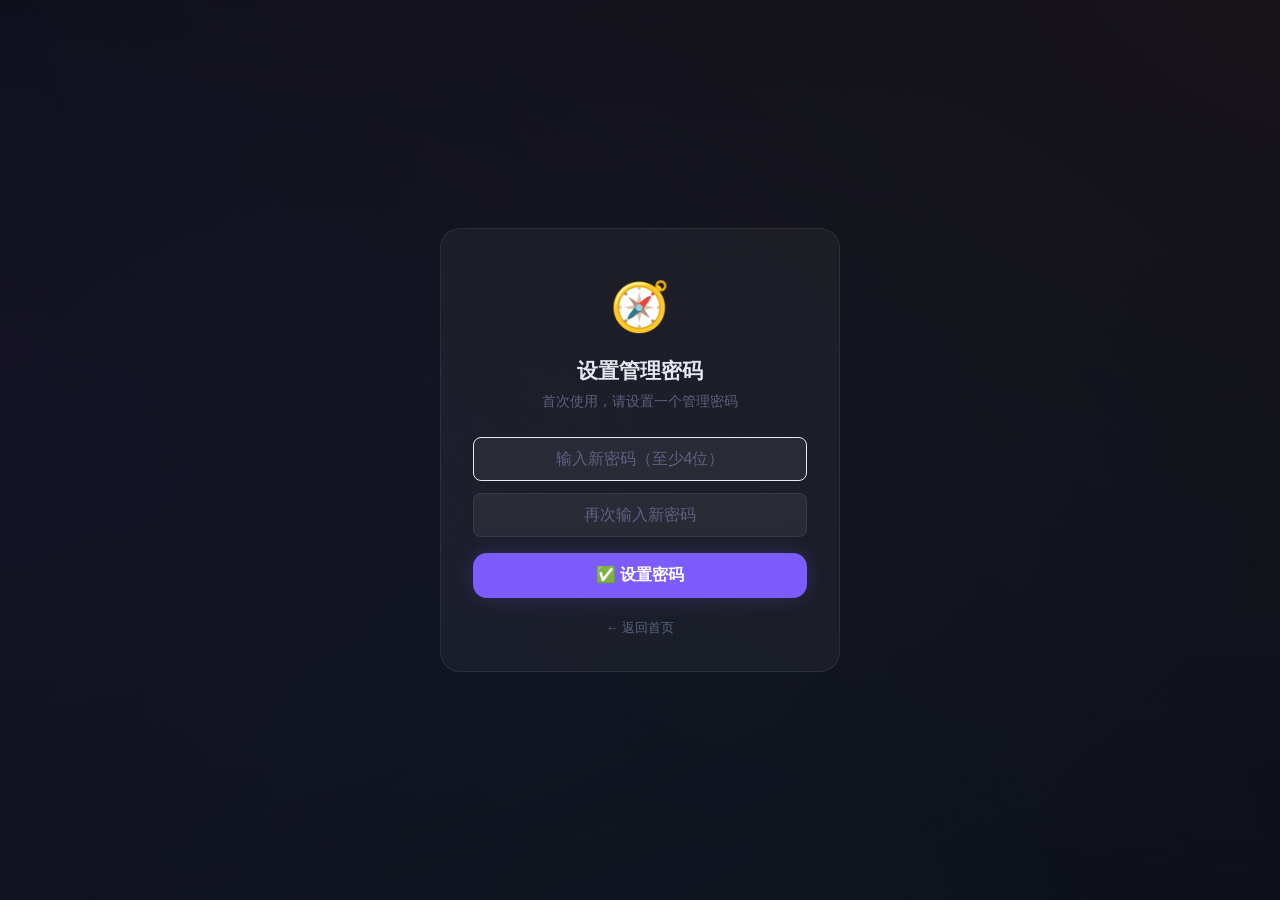
==== admin.html @ 45801476 "feat: 管理后台改为 /admin 路由 + 密码保护模块" ====
<!DOCTYPE html>
<html lang="zh-CN">
<head>
  <meta charset="UTF-8">
  <meta name="viewport" content="width=device-width, initial-scale=1.0, maximum-scale=1.0, user-scalable=no">
  <meta name="robots" content="noindex, nofollow">
  <title>管理后台 · 方向匹配器</title>
  <link rel="stylesheet" href="css/style.css">
</head>
<body class="admin-login-body">
  <div class="admin-login-container">
    <div class="admin-login-card">
      <div class="admin-login-icon">🧭</div>
      <h1 id="loginTitle">管理后台</h1>
      <p class="admin-login-desc" id="loginDesc">请输入管理密码</p>

      <div class="admin-login-form" id="loginForm">
        <input type="password" class="admin-login-input" id="pw1"
               placeholder="输入密码" autocomplete="off" autofocus>
        <input type="password" class="admin-login-input" id="pw2"
               placeholder="再次输入新密码" autocomplete="off" style="display:none;">
        <p class="admin-login-error" id="loginError" style="display:none;"></p>
        <button class="btn btn-primary admin-login-btn" id="loginBtn">🔓 解锁</button>
      </div>

      <p class="admin-login-footer">
        <a href="/" class="admin-login-link">← 返回首页</a>
      </p>
    </div>
  </div>

  <script>
    (function() {
      const PW_KEY = 'dm_admin_pw';
      const AUTH_KEY = 'dm_admin_auth';

      const title = document.getElementById('loginTitle');
      const desc = document.getElementById('loginDesc');
      const pw1 = document.getElementById('pw1');
      const pw2 = document.getElementById('pw2');
      const loginBtn = document.getElementById('loginBtn');
      const loginError = document.getElementById('loginError');
      const loginForm = document.getElementById('loginForm');

      let isSetup = false; // 首次设置密码 or 登录

      // SHA-256 哈希
      async function hash(str) {
        const data = new TextEncoder().encode(str);
        const buf = await crypto.subtle.digest('SHA-256', data);
        return Array.from(new Uint8Array(buf))
          .map(b => b.toString(16).padStart(2, '0'))
          .join('');
      }

      // 检查是否已有密码
      const storedHash = localStorage.getItem(PW_KEY);

      if (!storedHash) {
        // 首次设置模式
        isSetup = true;
        title.textContent = '设置管理密码';
        desc.textContent = '首次使用，请设置一个管理密码';
        pw1.placeholder = '输入新密码（至少4位）';
        pw2.style.display = 'block';
        loginBtn.textContent = '✅ 设置密码';
      }

      function showError(msg) {
        loginError.textContent = msg;
        loginError.style.display = 'block';
      }

      function hideError() {
        loginError.style.display = 'none';
      }

      loginBtn.addEventListener('click', async function() {
        hideError();

        if (isSetup) {
          // 设置密码
          const p1 = pw1.value.trim();
          const p2 = pw2.value.trim();

          if (!p1 || p1.length < 4) {
            showError('密码至少需要 4 位');
            return;
          }
          if (p1 !== p2) {
            showError('两次输入的密码不一致');
            return;
          }

          try {
            const h = await hash(p1);
            localStorage.setItem(PW_KEY, h);
            sessionStorage.setItem(AUTH_KEY, '1');

            loginBtn.textContent = '✅ 设置成功，跳转中...';
            loginBtn.disabled = true;
            setTimeout(function() {
              window.location.href = '/index.html#admin';
            }, 500);
          } catch (e) {
            showError('加密失败，请重试');
          }
        } else {
          // 登录验证
          const p = pw1.value.trim();

          if (!p) {
            showError('请输入密码');
            return;
          }

          try {
            const h = await hash(p);
            if (h === storedHash) {
              sessionStorage.setItem(AUTH_KEY, '1');

              loginBtn.textContent = '✅ 验证通过，跳转中...';
              loginBtn.disabled = true;
              loginBtn.classList.add('btn-verified');
              setTimeout(function() {
                window.location.href = '/index.html#admin';
              }, 400);
            } else {
              showError('密码错误，请重试');
              pw1.value = '';
              pw1.focus();
            }
          } catch (e) {
            showError('验证失败，请重试');
          }
        }
      });

      // 回车键提交
      document.addEventListener('keydown', function(e) {
        if (e.key === 'Enter') {
          loginBtn.click();
        }
      });
    })();
  </script>
</body>
</html>
---- css/style.css ----
/* ============================================
   方向匹配器 — 样式系统
   架构: CSS Custom Properties + Mobile-First
   版本: v1.0.0 MVP
   ============================================ */

/* === Design Tokens === */
:root {
  /* 主色调 — 深紫渐变 (品牌色：神秘感+科技感) */
  --color-bg: #0f0f1a;
  --color-bg-card: rgba(255,255,255,0.04);
  --color-bg-card-hover: rgba(255,255,255,0.07);
  --color-primary: #7c5cfc;
  --color-primary-glow: rgba(124,92,252,0.3);
  --color-gold: #f0b90b;
  --color-gold-glow: rgba(240,185,11,0.3);
  --color-success: #00d4aa;
  --color-danger: #ff4757;
  --color-text: #e8e8f0;
  --color-text-secondary: #9090b0;
  --color-text-muted: #606080;
  --color-border: rgba(255,255,255,0.08);
  --color-border-focus: rgba(124,92,252,0.4);

  /* 排版 */
  --font-main: -apple-system, BlinkMacSystemFont, 'Segoe UI', 'PingFang SC', 'Microsoft YaHei', sans-serif;
  --font-mono: 'SF Mono', 'Fira Code', 'Consolas', monospace;

  /* 圆角 */
  --radius-sm: 8px;
  --radius-md: 14px;
  --radius-lg: 20px;
  --radius-xl: 28px;

  /* 阴影 */
  --shadow-card: 0 2px 16px rgba(0,0,0,0.3);
  --shadow-glow: 0 0 24px rgba(124,92,252,0.2);
  --shadow-gold: 0 0 20px rgba(240,185,11,0.15);

  /* 间距 */
  --space-xs: 4px;
  --space-sm: 8px;
  --space-md: 16px;
  --space-lg: 24px;
  --space-xl: 32px;
  --space-2xl: 48px;

  /* 过渡 */
  --transition: 0.2s cubic-bezier(0.4, 0, 0.2, 1);
}

/* === Reset & Base === */
*, *::before, *::after {
  box-sizing: border-box;
  margin: 0;
  padding: 0;
}

html {
  font-size: 16px;
  -webkit-font-smoothing: antialiased;
  -moz-osx-font-smoothing: grayscale;
}

body {
  font-family: var(--font-main);
  background: var(--color-bg);
  color: var(--color-text);
  min-height: 100vh;
  line-height: 1.6;
  overflow-x: hidden;
}

/* === 背景动效 === */
body::before {
  content: '';
  position: fixed;
  top: -50%;
  left: -50%;
  width: 200%;
  height: 200%;
  background:
    radial-gradient(ellipse at 20% 50%, rgba(124,92,252,0.06) 0%, transparent 50%),
    radial-gradient(ellipse at 80% 20%, rgba(240,185,11,0.04) 0%, transparent 50%),
    radial-gradient(ellipse at 50% 80%, rgba(0,212,170,0.03) 0%, transparent 50%);
  pointer-events: none;
  z-index: -1;
}

/* === 容器 === */
#app {
  max-width: 600px;
  margin: 0 auto;
  padding: var(--space-lg) var(--space-md);
  min-height: 100vh;
}

.page {
  animation: fadeIn 0.35s ease;
}

@keyframes fadeIn {
  from { opacity: 0; transform: translateY(12px); }
  to { opacity: 1; transform: translateY(0); }
}

/* === 按钮系统 === */
.btn {
  display: inline-flex;
  align-items: center;
  justify-content: center;
  gap: var(--space-sm);
  padding: 12px 24px;
  border: none;
  border-radius: var(--radius-md);
  font-size: 1rem;
  font-weight: 600;
  font-family: var(--font-main);
  cursor: pointer;
  transition: all var(--transition);
  white-space: nowrap;
}

.btn:disabled {
  opacity: 0.3;
  cursor: not-allowed;
}

.btn-primary {
  background: var(--color-primary);
  color: #fff;
  box-shadow: var(--shadow-glow);
}
.btn-primary:hover:not(:disabled) {
  background: #9178ff;
  transform: translateY(-1px);
  box-shadow: 0 0 32px rgba(124,92,252,0.35);
}

.btn-gold {
  background: linear-gradient(135deg, #f0b90b, #f5d33b);
  color: #1a1a2e;
  box-shadow: var(--shadow-gold);
  font-weight: 700;
}
.btn-gold:hover:not(:disabled) {
  transform: translateY(-1px);
  box-shadow: 0 0 28px rgba(240,185,11,0.3);
}

.btn-outline {
  background: transparent;
  color: var(--color-text-secondary);
  border: 1px solid var(--color-border);
}
.btn-outline:hover:not(:disabled) {
  border-color: var(--color-text-muted);
  color: var(--color-text);
}

.btn-share {
  background: linear-gradient(135deg, #ff6b6b, #ee5a24);
  color: #fff;
  font-weight: 700;
}
.btn-share:hover {
  transform: translateY(-1px);
  box-shadow: 0 0 24px rgba(238,90,36,0.3);
}

.btn-lg {
  padding: 16px 32px;
  font-size: 1.1rem;
  border-radius: var(--radius-lg);
}

.btn-arrow {
  transition: transform var(--transition);
}
.btn:hover .btn-arrow {
  transform: translateX(4px);
}

/* === 首页 === */
.home-page {
  display: flex;
  flex-direction: column;
  align-items: center;
  text-align: center;
  padding-top: var(--space-2xl);
}

.hero {
  margin-bottom: var(--space-xl);
}

.hero-badge {
  display: inline-block;
  padding: 6px 16px;
  background: var(--color-bg-card);
  border: 1px solid var(--color-border);
  border-radius: 20px;
  font-size: 0.85rem;
  color: var(--color-text-secondary);
  margin-bottom: var(--space-lg);
}

.hero-title {
  font-size: 2.2rem;
  font-weight: 800;
  background: linear-gradient(135deg, #e8e8f0, #7c5cfc);
  -webkit-background-clip: text;
  -webkit-text-fill-color: transparent;
  background-clip: text;
  margin-bottom: var(--space-md);
  line-height: 1.3;
}

.hero-desc {
  font-size: 1.1rem;
  color: var(--color-text-secondary);
  margin-bottom: var(--space-sm);
}

.hero-sub {
  font-size: 0.9rem;
  color: var(--color-text-muted);
  margin-bottom: var(--space-xl);
}

.hero-hint {
  font-size: 0.8rem;
  color: var(--color-text-muted);
  margin-top: var(--space-md);
}

/* 功能列表 */
.features {
  display: flex;
  gap: var(--space-lg);
  margin-bottom: var(--space-xl);
  flex-wrap: wrap;
  justify-content: center;
}

.feature-item {
  display: flex;
  align-items: center;
  gap: var(--space-sm);
  font-size: 0.9rem;
  color: var(--color-text-secondary);
}

.feature-icon {
  font-size: 1.2rem;
}

/* 信任条 */
.trust-bar {
  font-size: 0.8rem;
  color: var(--color-text-muted);
  margin-bottom: var(--space-2xl);
}
.trust-bar .dot {
  margin: 0 var(--space-sm);
  opacity: 0.4;
}

/* 页脚 */
.footer-note {
  font-size: 0.75rem;
  color: var(--color-text-muted);
  margin-top: var(--space-xl);
  opacity: 0.6;
}

/* === 答题页 === */
.quiz-page {
  padding-top: var(--space-lg);
}

.quiz-header {
  margin-bottom: var(--space-xl);
}

.progress-bar {
  height: 4px;
  background: var(--color-border);
  border-radius: 2px;
  overflow: hidden;
  margin-bottom: var(--space-sm);
}

.progress-fill {
  height: 100%;
  background: var(--color-primary);
  border-radius: 2px;
  transition: width 0.4s cubic-bezier(0.4, 0, 0.2, 1);
}

.progress-text {
  font-size: 0.8rem;
  color: var(--color-text-muted);
  text-align: right;
}

.question-text {
  font-size: 1.35rem;
  font-weight: 700;
  margin-bottom: var(--space-lg);
  color: var(--color-text);
  line-height: 1.5;
}

/* 选项 */
.options-list {
  display: flex;
  flex-direction: column;
  gap: var(--space-sm);
}

.option-btn {
  display: flex;
  align-items: center;
  gap: var(--space-md);
  width: 100%;
  padding: 16px 20px;
  background: var(--color-bg-card);
  border: 1px solid var(--color-border);
  border-radius: var(--radius-md);
  color: var(--color-text);
  font-size: 1rem;
  font-family: var(--font-main);
  cursor: pointer;
  transition: all var(--transition);
  text-align: left;
}

.option-btn:hover {
  background: var(--color-bg-card-hover);
  border-color: var(--color-border-focus);
}

.option-btn.selected {
  background: rgba(124,92,252,0.12);
  border-color: var(--color-primary);
  box-shadow: 0 0 12px rgba(124,92,252,0.15);
}

.option-radio {
  display: flex;
  align-items: center;
  justify-content: center;
  width: 32px;
  height: 32px;
  border-radius: 50%;
  background: var(--color-bg-card);
  border: 1px solid var(--color-border);
  font-size: 0.85rem;
  font-weight: 700;
  color: var(--color-text-muted);
  flex-shrink: 0;
  transition: all var(--transition);
}

.option-btn.selected .option-radio {
  background: var(--color-primary);
  border-color: var(--color-primary);
  color: #fff;
}

.option-label {
  flex: 1;
}

/* 答题底部 */
.quiz-footer {
  display: flex;
  align-items: center;
  justify-content: space-between;
  margin-top: var(--space-xl);
  padding-top: var(--space-md);
  border-top: 1px solid var(--color-border);
}

.step-indicator {
  font-size: 0.85rem;
  color: var(--color-text-muted);
}

/* === 结果页 === */
.result-page {
  padding-bottom: var(--space-2xl);
}

.result-header {
  text-align: center;
  margin-bottom: var(--space-xl);
}

.result-badge {
  font-size: 1.1rem;
  font-weight: 700;
  margin-bottom: var(--space-sm);
}

.result-subtitle {
  font-size: 0.9rem;
  color: var(--color-text-secondary);
  line-height: 1.5;
}

/* 匹配卡片 */
.match-card {
  background: var(--color-bg-card);
  border: 1px solid var(--color-border);
  border-radius: var(--radius-lg);
  padding: var(--space-lg);
  margin-bottom: var(--space-lg);
}

.match-card--top1 {
  border-color: var(--color-gold);
  box-shadow: var(--shadow-gold);
  background: rgba(240,185,11,0.04);
}

.match-rank {
  font-size: 0.9rem;
  font-weight: 700;
  margin-bottom: var(--space-md);
}

.match-card--top1 .match-rank {
  color: var(--color-gold);
}

.match-header {
  display: flex;
  justify-content: space-between;
  align-items: center;
  margin-bottom: var(--space-md);
}

.match-name {
  font-size: 1.3rem;
  font-weight: 700;
  color: var(--color-text);
}

.match-score {
  font-size: 1.1rem;
  font-weight: 800;
  color: var(--color-gold);
  white-space: nowrap;
}

.match-meta {
  display: flex;
  gap: var(--space-sm);
  margin-bottom: var(--space-lg);
  flex-wrap: wrap;
}

.meta-tag {
  display: inline-block;
  padding: 4px 12px;
  background: var(--color-bg-card);
  border: 1px solid var(--color-border);
  border-radius: 20px;
  font-size: 0.8rem;
  color: var(--color-text-secondary);
}

.match-why, .match-path {
  margin-bottom: var(--space-md);
}

.match-why h4, .match-path h4 {
  font-size: 0.9rem;
  color: var(--color-text-secondary);
  margin-bottom: var(--space-sm);
}

.match-why ul {
  list-style: none;
  padding: 0;
}

.match-why li {
  padding: 4px 0;
  font-size: 0.9rem;
  color: var(--color-text);
}

.match-why li::before {
  content: '✓ ';
  color: var(--color-success);
  font-weight: 700;
}

.match-path p {
  font-size: 0.85rem;
  color: var(--color-text-secondary);
  line-height: 1.6;
  white-space: pre-line;
}

/* === 付费墙 === */
.paywall {
  background: linear-gradient(135deg, rgba(240,185,11,0.08), rgba(124,92,252,0.08));
  border: 1px dashed var(--color-gold);
  border-radius: var(--radius-lg);
  padding: var(--space-xl);
  text-align: center;
  margin-bottom: var(--space-xl);
}

.paywall-content h3 {
  font-size: 1.2rem;
  margin-bottom: var(--space-sm);
  color: var(--color-text);
}

.paywall-desc {
  font-size: 0.85rem;
  color: var(--color-text-secondary);
  margin-bottom: var(--space-lg);
}

.price-tag {
  margin-bottom: var(--space-lg);
}

.price-amount {
  font-size: 2rem;
  font-weight: 800;
  color: var(--color-gold);
}

.paywall-hint {
  font-size: 0.75rem;
  color: var(--color-text-muted);
  margin-top: var(--space-md);
}

/* === 分享区 === */
.share-section {
  text-align: center;
  margin-bottom: var(--space-xl);
  padding: var(--space-lg);
  background: var(--color-bg-card);
  border-radius: var(--radius-lg);
  border: 1px solid var(--color-border);
}

.share-section h3 {
  margin-bottom: var(--space-md);
}

.share-hint {
  font-size: 0.8rem;
  color: var(--color-text-muted);
  margin-top: var(--space-sm);
}

/* === 重测 === */
.retake-section {
  text-align: center;
  margin-bottom: var(--space-lg);
}

/* === 弹窗 === */
.modal-overlay {
  position: fixed;
  inset: 0;
  background: rgba(0,0,0,0.7);
  backdrop-filter: blur(4px);
  display: flex;
  align-items: center;
  justify-content: center;
  z-index: 1000;
  padding: var(--space-md);
}

.modal {
  background: #1a1a2e;
  border: 1px solid var(--color-border);
  border-radius: var(--radius-lg);
  padding: var(--space-xl);
  text-align: center;
  max-width: 380px;
  width: 100%;
  position: relative;
}
.modal--wide {
  max-width: 420px;
}

.modal-close {
  position: absolute;
  top: 12px;
  right: 16px;
  background: none;
  border: none;
  font-size: 1.5rem;
  color: var(--color-text-muted);
  cursor: pointer;
}
.modal-close:hover {
  color: var(--color-text);
}

.modal h3 {
  font-size: 1.1rem;
  margin-bottom: var(--space-sm);
}

.modal p {
  font-size: 0.85rem;
  color: var(--color-text-secondary);
  margin-bottom: var(--space-lg);
}

.qr-placeholder {
  margin-bottom: var(--space-lg);
}

.qr-row {
  display: flex;
  gap: var(--space-md);
  justify-content: center;
}

.qr-item {
  display: flex;
  flex-direction: column;
  align-items: center;
  gap: var(--space-xs);
}

.qr-box {
  width: 140px;
  height: 140px;
  background: var(--color-bg-card);
  border: 1px dashed var(--color-border);
  border-radius: var(--radius-md);
  display: flex;
  flex-direction: column;
  align-items: center;
  justify-content: center;
  gap: 2px;
  color: var(--color-text-muted);
  font-size: 0.78rem;
  overflow: hidden;
  position: relative;
}

.qr-box img {
  position: absolute;
  inset: 0;
  width: 100%;
  height: 100%;
  object-fit: contain;
}

.qr-label {
  font-size: 0.75rem;
  color: var(--color-text-muted);
  font-weight: 600;
}

/* === 验证码 === */
.verify-section {
  margin-bottom: var(--space-lg);
  text-align: center;
}

.verify-label {
  font-size: 0.82rem;
  color: #f0b90b;
  margin-bottom: var(--space-sm);
  font-weight: 600;
}

.verify-code {
  font-size: 1.6rem;
  font-weight: 800;
  color: var(--color-text);
  letter-spacing: 6px;
  background: var(--color-bg-card);
  border: 1px dashed var(--color-border);
  border-radius: var(--radius-sm);
  padding: 6px 12px;
  display: inline-block;
  margin-bottom: var(--space-md);
  user-select: all;
}

.verify-input {
  width: 100%;
  max-width: 180px;
  padding: 10px 14px;
  background: var(--color-bg-card);
  border: 1px solid var(--color-border);
  border-radius: var(--radius-sm);
  color: var(--color-text);
  font-size: 1.2rem;
  text-align: center;
  letter-spacing: 6px;
  font-family: var(--font-mono);
  text-transform: uppercase;
  transition: border-color var(--transition);
}
.verify-input:focus {
  outline: none;
  border-color: var(--color-primary);
  box-shadow: 0 0 8px var(--color-primary-glow);
}

.verify-error {
  font-size: 0.78rem;
  color: var(--color-danger);
  margin-top: var(--space-sm);
}

.contact-row {
  display: flex;
  align-items: center;
  justify-content: center;
  gap: var(--space-xs);
  font-size: 0.85rem;
  color: var(--color-text-secondary);
  margin-bottom: var(--space-md);
  padding: 8px 12px;
  background: var(--color-bg-card);
  border-radius: var(--radius-sm);
}
.contact-info {
  font-weight: 700;
  color: var(--color-gold);
}

.contact-qr-row {
  display: flex;
  flex-direction: column;
  align-items: center;
  gap: var(--space-sm);
  margin-bottom: var(--space-md);
}
.qr-box--small {
  width: 120px;
  height: 120px;
}

.btn-verified {
  background: linear-gradient(135deg, #00d4aa, #00b894) !important;
  color: #1a1a2e !important;
  box-shadow: 0 0 16px rgba(0,212,170,0.3) !important;
}

/* === 响应式 === */
@media (max-width: 480px) {
  #app {
    padding: var(--space-md) var(--space-sm);
  }

  .hero-title {
    font-size: 1.8rem;
  }

  .question-text {
    font-size: 1.15rem;
  }

  .match-name {
    font-size: 1.1rem;
  }

  .btn-lg {
    padding: 14px 24px;
    font-size: 1rem;
  }

  .features {
    gap: var(--space-md);
  }
}

@media (min-width: 768px) {
  #app {
    padding: var(--space-2xl) var(--space-lg);
  }

  .match-card {
    padding: var(--space-xl);
  }
}

/* === 案例墙 === */
.social-proof {
  margin-top: var(--space-xl);
  padding: var(--space-lg);
  background: var(--color-bg-card);
  border-radius: var(--radius-lg);
  border: 1px solid var(--color-border);
}

.social-proof h3 {
  text-align: center;
  font-size: 1rem;
  color: var(--color-text-secondary);
  margin-bottom: var(--space-lg);
}

.testimonial-list {
  display: flex;
  flex-direction: column;
  gap: var(--space-md);
}

.testimonial {
  display: flex;
  gap: var(--space-md);
  padding: var(--space-md);
  background: rgba(255,255,255,0.03);
  border-radius: var(--radius-md);
}

.testimonial-avatar {
  width: 40px;
  height: 40px;
  border-radius: 50%;
  background: linear-gradient(135deg, var(--color-primary), #a78bfa);
  display: flex;
  align-items: center;
  justify-content: center;
  font-size: 1rem;
  flex-shrink: 0;
}

.testimonial-body {
  flex: 1;
}

.testimonial-text {
  font-size: 0.85rem;
  color: var(--color-text);
  line-height: 1.5;
  margin-bottom: 4px;
}

.testimonial-name {
  font-size: 0.75rem;
  color: var(--color-text-muted);
}

.testimonial-tag {
  display: inline-block;
  padding: 1px 8px;
  background: rgba(124,92,252,0.15);
  color: var(--color-primary);
  border-radius: 10px;
  font-size: 0.7rem;
  margin-left: var(--space-sm);
}

/* === 品牌标识 === */
.brand-section {
  text-align: center;
  margin-top: var(--space-2xl);
  padding: var(--space-lg);
}

.brand-avatar {
  width: 64px;
  height: 64px;
  border-radius: 50%;
  background: linear-gradient(135deg, #7c5cfc, #f0b90b);
  margin: 0 auto var(--space-md);
  display: flex;
  align-items: center;
  justify-content: center;
  font-size: 1.8rem;
  border: 2px solid var(--color-border);
}

.brand-name {
  font-size: 1rem;
  font-weight: 700;
  color: var(--color-text);
}

.brand-bio {
  font-size: 0.8rem;
  color: var(--color-text-secondary);
  margin-top: var(--space-xs);
  line-height: 1.5;
}

/* === 邮箱反馈 === */
.feedback-section {
  text-align: center;
  margin-top: var(--space-xl);
  padding: var(--space-lg);
  border-top: 1px solid var(--color-border);
}

.feedback-section h4 {
  font-size: 0.9rem;
  color: var(--color-text-secondary);
  margin-bottom: var(--space-sm);
}

.feedback-email-text {
  font-size: 1rem;
  font-weight: 700;
  color: var(--color-primary);
  margin-bottom: var(--space-sm);
  display: flex;
  align-items: center;
  justify-content: center;
  gap: var(--space-sm);
  flex-wrap: wrap;
}

.btn-copy-inline {
  padding: 2px 10px;
  font-size: 0.78rem;
  background: rgba(124,92,252,0.15);
  color: var(--color-primary);
  border: 1px solid rgba(124,92,252,0.3);
  border-radius: var(--radius-sm);
  cursor: pointer;
  font-family: var(--font-main);
  transition: all var(--transition);
}
.btn-copy-inline:hover {
  background: rgba(124,92,252,0.25);
}
.btn-copy-inline.copied {
  background: rgba(0,212,170,0.15);
  color: var(--color-success);
  border-color: rgba(0,212,170,0.3);
}

.email-display {
  display: flex;
  align-items: center;
  gap: var(--space-sm);
  padding: 12px 16px;
  background: var(--color-bg-card);
  border: 1px solid var(--color-border);
  border-radius: var(--radius-md);
  margin-bottom: var(--space-sm);
}
.email-address {
  flex: 1;
  font-size: 1rem;
  font-weight: 600;
  color: var(--color-primary);
  user-select: all;
  cursor: text;
}
.btn-sm {
  padding: 6px 14px;
  font-size: 0.85rem;
}
.copy-toast {
  font-size: 0.8rem;
  color: var(--color-success);
  margin-bottom: var(--space-sm);
}

.feedback-hint {
  font-size: 0.72rem;
  color: var(--color-text-muted);
  margin-top: var(--space-sm);
}

/* === 暖心收尾 === */
.warm-closing {
  text-align: center;
  padding: var(--space-xl) var(--space-md);
  margin-bottom: var(--space-lg);
  background: linear-gradient(135deg, rgba(124,92,252,0.06), rgba(240,185,11,0.06));
  border-radius: var(--radius-lg);
  border: 1px solid var(--color-border);
}

.warm-emoji {
  font-size: 2.5rem;
  margin-bottom: var(--space-md);
}

.warm-title {
  font-size: 1.1rem;
  font-weight: 700;
  color: var(--color-text);
  margin-bottom: var(--space-md);
}

.warm-text {
  font-size: 0.85rem;
  color: var(--color-text-secondary);
  line-height: 1.8;
  margin-bottom: var(--space-lg);
}

.warm-sign {
  font-size: 0.8rem;
  color: var(--color-text-muted);
  font-style: italic;
}

/* === 解锁提示动效 === */
.unlock-toast {
  position: fixed;
  top: 20px;
  left: 50%;
  transform: translateX(-50%) translateY(-80px);
  background: linear-gradient(135deg, #00d4aa, #00b894);
  color: #1a1a2e;
  padding: 14px 28px;
  border-radius: var(--radius-md);
  font-weight: 700;
  font-size: 0.95rem;
  z-index: 2000;
  opacity: 0;
  transition: all 0.4s cubic-bezier(0.175, 0.885, 0.32, 1.275);
  box-shadow: 0 8px 32px rgba(0,212,170,0.3);
}
.unlock-toast.show {
  transform: translateX(-50%) translateY(0);
  opacity: 1;
}

/* === 法律免责 === */
.legal-footer {
  margin-top: var(--space-xl);
  padding: var(--space-md);
  border-top: 1px solid var(--color-border);
  text-align: center;
}
.legal-footer p {
  font-size: 0.68rem;
  color: var(--color-text-muted);
  line-height: 1.6;
  margin-bottom: 2px;
}

/* === 管理后台 === */
.admin-page {
  padding-top: var(--space-xl);
}

.admin-page h1 {
  font-size: 1.4rem;
  text-align: center;
  margin-bottom: var(--space-xl);
}

.admin-section {
  background: var(--color-bg-card);
  border: 1px solid var(--color-border);
  border-radius: var(--radius-lg);
  padding: var(--space-lg);
  margin-bottom: var(--space-lg);
}

.admin-section h2 {
  font-size: 1rem;
  margin-bottom: var(--space-md);
  color: var(--color-text);
}

.funnel-grid {
  display: flex;
  align-items: center;
  flex-wrap: wrap;
  gap: 8px;
  justify-content: center;
}

.funnel-step {
  display: flex;
  flex-direction: column;
  align-items: center;
  padding: 10px 14px;
  background: rgba(255,255,255,0.04);
  border-radius: var(--radius-md);
  min-width: 70px;
}

.funnel-step.highlight {
  background: rgba(0,212,170,0.12);
  border: 1px solid rgba(0,212,170,0.3);
}

.funnel-num {
  font-size: 1.4rem;
  font-weight: 800;
  color: var(--color-text);
}

.funnel-step.highlight .funnel-num {
  color: var(--color-success);
}

.funnel-rate {
  font-size: 0.7rem;
  color: var(--color-text-muted);
  margin-top: 2px;
}

.funnel-arrow {
  color: var(--color-text-muted);
  font-size: 1.2rem;
}

.admin-table {
  width: 100%;
  border-collapse: collapse;
  font-size: 0.85rem;
}

.admin-table th {
  text-align: left;
  padding: 8px 12px;
  border-bottom: 1px solid var(--color-border);
  color: var(--color-text-muted);
  font-weight: 600;
}

.admin-table td {
  padding: 8px 12px;
  border-bottom: 1px solid rgba(255,255,255,0.04);
  color: var(--color-text);
}

/* === 管理后台登录页 === */
.admin-login-body {
  min-height: 100vh;
  display: flex;
  align-items: center;
  justify-content: center;
  padding: var(--space-md);
}

.admin-login-container {
  width: 100%;
  max-width: 400px;
}

.admin-login-card {
  background: var(--color-bg-card);
  border: 1px solid var(--color-border);
  border-radius: var(--radius-lg);
  padding: 40px 32px 32px;
  text-align: center;
}

.admin-login-icon {
  font-size: 3rem;
  margin-bottom: var(--space-sm);
}

.admin-login-card h1 {
  font-size: 1.3rem;
  color: var(--color-text);
  margin-bottom: var(--space-xs);
}

.admin-login-desc {
  font-size: 0.85rem;
  color: var(--color-text-muted);
  margin-bottom: var(--space-lg);
}

.admin-login-form {
  display: flex;
  flex-direction: column;
  gap: 12px;
}

.admin-login-input {
  background: rgba(255,255,255,0.06);
  border: 1px solid var(--color-border);
  border-radius: var(--radius-sm);
  padding: 12px 16px;
  color: var(--color-text);
  font-size: 1rem;
  text-align: center;
  outline: none;
  transition: border-color 0.2s;
}

.admin-login-input:focus {
  border-color: var(--color-accent);
}

.admin-login-input::placeholder {
  color: var(--color-text-muted);
}

.admin-login-error {
  font-size: 0.82rem;
  color: #ff4757;
  text-align: center;
}

.admin-login-btn {
  width: 100%;
  margin-top: 4px;
}

.admin-login-footer {
  margin-top: var(--space-md);
}

.admin-login-link {
  color: var(--color-text-muted);
  font-size: 0.82rem;
  text-decoration: none;
  transition: color 0.2s;
}

.admin-login-link:hover {
  color: var(--color-accent);
}

/* === 打印/导出优化 === */
@media print {
  body::before { display: none; }
  .paywall, .share-section, .retake-section, .quiz-footer { display: none; }
}
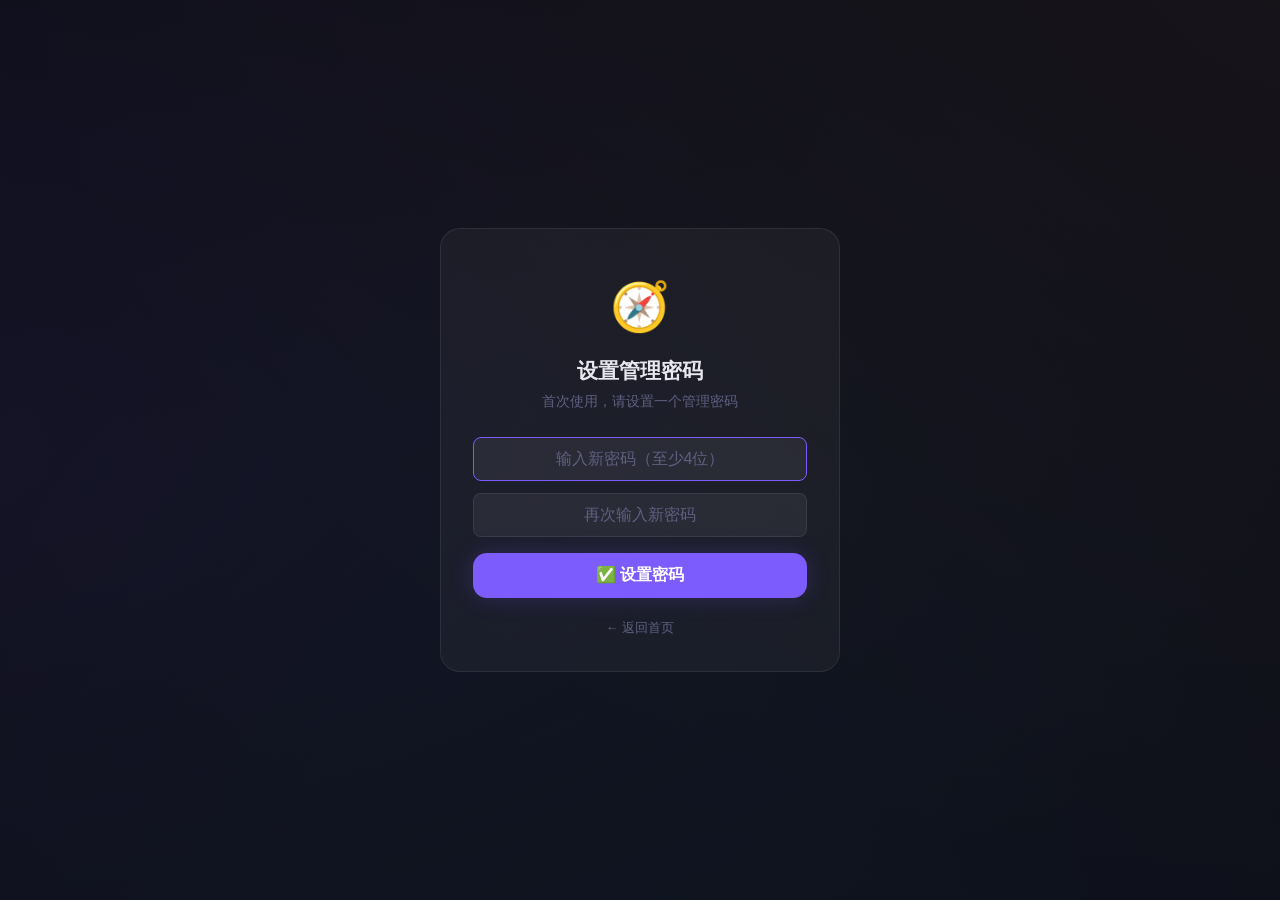
==== commit 02aea2d8: "fix: 微信浏览器兼容 — CSS var全量fallback + 移除globalThis + JS错误边界" ====
--- a/admin.html
+++ b/admin.html
@@ -44,13 +44,31 @@
 
       let isSetup = false; // 首次设置密码 or 登录
 
-      // SHA-256 哈希
+      // 密码哈希（优先 SHA-256，降级为简单哈希）
       async function hash(str) {
-        const data = new TextEncoder().encode(str);
-        const buf = await crypto.subtle.digest('SHA-256', data);
-        return Array.from(new Uint8Array(buf))
-          .map(b => b.toString(16).padStart(2, '0'))
-          .join('');
+        // 优先使用 Web Crypto API
+        var subtle = null;
+        try {
+          subtle = window.crypto && window.crypto.subtle;
+        } catch(e) {}
+
+        if (subtle && subtle.digest) {
+          try {
+            var data = new TextEncoder().encode(str);
+            var buf = await subtle.digest('SHA-256', data);
+            return Array.from(new Uint8Array(buf))
+              .map(function(b) { return b.toString(16).padStart(2, '0'); })
+              .join('');
+          } catch(e) {}
+        }
+
+        // 降级：简单哈希（不依赖 crypto API）
+        var h = 0;
+        for (var i = 0; i < str.length; i++) {
+          h = ((h << 5) - h + str.charCodeAt(i)) | 0;
+          h = (h * 16777619) | 0;
+        }
+        return 'fb_' + Math.abs(h).toString(36);
       }
 
       // 检查是否已有密码
@@ -103,7 +121,7 @@
               window.location.href = '/index.html#admin';
             }, 500);
           } catch (e) {
-            showError('加密失败，请重试');
+            showError('加密失败: ' + (e.message || '未知错误'));
           }
         } else {
           // 登录验证
@@ -131,7 +149,7 @@
               pw1.focus();
             }
           } catch (e) {
-            showError('验证失败，请重试');
+            showError('验证失败: ' + (e.message || '未知错误'));
           }
         }
       });
--- a/css/style.css
+++ b/css/style.css
@@ -64,8 +64,8 @@
 
 body {
   font-family: var(--font-main);
-  background: var(--color-bg);
-  color: var(--color-text);
+  background: var(--color-bg, #0f0f1a);
+  color: var(--color-text, #e8e8f0);
   min-height: 100vh;
   line-height: 1.6;
   overflow-x: hidden;
@@ -127,7 +127,7 @@
 }
 
 .btn-primary {
-  background: var(--color-primary);
+  background: var(--color-primary, #7c5cfc);
   color: #fff;
   box-shadow: var(--shadow-glow);
 }
@@ -150,12 +150,12 @@
 
 .btn-outline {
   background: transparent;
-  color: var(--color-text-secondary);
-  border: 1px solid var(--color-border);
+  color: var(--color-text-secondary, #9090b0);
+  border: 1px solid var(--color-border, rgba(255,255,255,0.08));
 }
 .btn-outline:hover:not(:disabled) {
-  border-color: var(--color-text-muted);
-  color: var(--color-text);
+  border-color: var(--color-text-muted, #606080);
+  color: var(--color-text, #e8e8f0);
 }
 
 .btn-share {
@@ -197,11 +197,11 @@
 .hero-badge {
   display: inline-block;
   padding: 6px 16px;
-  background: var(--color-bg-card);
-  border: 1px solid var(--color-border);
+  background: var(--color-bg-card, rgba(255,255,255,0.04));
+  border: 1px solid var(--color-border, rgba(255,255,255,0.08));
   border-radius: 20px;
   font-size: 0.85rem;
-  color: var(--color-text-secondary);
+  color: var(--color-text-secondary, #9090b0);
   margin-bottom: var(--space-lg);
 }
 
@@ -218,19 +218,19 @@
 
 .hero-desc {
   font-size: 1.1rem;
-  color: var(--color-text-secondary);
+  color: var(--color-text-secondary, #9090b0);
   margin-bottom: var(--space-sm);
 }
 
 .hero-sub {
   font-size: 0.9rem;
-  color: var(--color-text-muted);
+  color: var(--color-text-muted, #606080);
   margin-bottom: var(--space-xl);
 }
 
 .hero-hint {
   font-size: 0.8rem;
-  color: var(--color-text-muted);
+  color: var(--color-text-muted, #606080);
   margin-top: var(--space-md);
 }
 
@@ -248,7 +248,7 @@
   align-items: center;
   gap: var(--space-sm);
   font-size: 0.9rem;
-  color: var(--color-text-secondary);
+  color: var(--color-text-secondary, #9090b0);
 }
 
 .feature-icon {
@@ -258,7 +258,7 @@
 /* 信任条 */
 .trust-bar {
   font-size: 0.8rem;
-  color: var(--color-text-muted);
+  color: var(--color-text-muted, #606080);
   margin-bottom: var(--space-2xl);
 }
 .trust-bar .dot {
@@ -269,7 +269,7 @@
 /* 页脚 */
 .footer-note {
   font-size: 0.75rem;
-  color: var(--color-text-muted);
+  color: var(--color-text-muted, #606080);
   margin-top: var(--space-xl);
   opacity: 0.6;
 }
@@ -285,7 +285,7 @@
 
 .progress-bar {
   height: 4px;
-  background: var(--color-border);
+  background: var(--color-border, rgba(255,255,255,0.08));
   border-radius: 2px;
   overflow: hidden;
   margin-bottom: var(--space-sm);
@@ -293,14 +293,14 @@
 
 .progress-fill {
   height: 100%;
-  background: var(--color-primary);
+  background: var(--color-primary, #7c5cfc);
   border-radius: 2px;
   transition: width 0.4s cubic-bezier(0.4, 0, 0.2, 1);
 }
 
 .progress-text {
   font-size: 0.8rem;
-  color: var(--color-text-muted);
+  color: var(--color-text-muted, #606080);
   text-align: right;
 }
 
@@ -308,7 +308,7 @@
   font-size: 1.35rem;
   font-weight: 700;
   margin-bottom: var(--space-lg);
-  color: var(--color-text);
+  color: var(--color-text, #e8e8f0);
   line-height: 1.5;
 }
 
@@ -325,10 +325,10 @@
   gap: var(--space-md);
   width: 100%;
   padding: 16px 20px;
-  background: var(--color-bg-card);
-  border: 1px solid var(--color-border);
+  background: var(--color-bg-card, rgba(255,255,255,0.04));
+  border: 1px solid var(--color-border, rgba(255,255,255,0.08));
   border-radius: var(--radius-md);
-  color: var(--color-text);
+  color: var(--color-text, #e8e8f0);
   font-size: 1rem;
   font-family: var(--font-main);
   cursor: pointer;
@@ -343,7 +343,7 @@
 
 .option-btn.selected {
   background: rgba(124,92,252,0.12);
-  border-color: var(--color-primary);
+  border-color: var(--color-primary, #7c5cfc);
   box-shadow: 0 0 12px rgba(124,92,252,0.15);
 }
 
@@ -354,18 +354,18 @@
   width: 32px;
   height: 32px;
   border-radius: 50%;
-  background: var(--color-bg-card);
-  border: 1px solid var(--color-border);
+  background: var(--color-bg-card, rgba(255,255,255,0.04));
+  border: 1px solid var(--color-border, rgba(255,255,255,0.08));
   font-size: 0.85rem;
   font-weight: 700;
-  color: var(--color-text-muted);
+  color: var(--color-text-muted, #606080);
   flex-shrink: 0;
   transition: all var(--transition);
 }
 
 .option-btn.selected .option-radio {
-  background: var(--color-primary);
-  border-color: var(--color-primary);
+  background: var(--color-primary, #7c5cfc);
+  border-color: var(--color-primary, #7c5cfc);
   color: #fff;
 }
 
@@ -380,12 +380,12 @@
   justify-content: space-between;
   margin-top: var(--space-xl);
   padding-top: var(--space-md);
-  border-top: 1px solid var(--color-border);
+  border-top: 1px solid var(--color-border, rgba(255,255,255,0.08));
 }
 
 .step-indicator {
   font-size: 0.85rem;
-  color: var(--color-text-muted);
+  color: var(--color-text-muted, #606080);
 }
 
 /* === 结果页 === */
@@ -406,14 +406,14 @@
 
 .result-subtitle {
   font-size: 0.9rem;
-  color: var(--color-text-secondary);
+  color: var(--color-text-secondary, #9090b0);
   line-height: 1.5;
 }
 
 /* 匹配卡片 */
 .match-card {
-  background: var(--color-bg-card);
-  border: 1px solid var(--color-border);
+  background: var(--color-bg-card, rgba(255,255,255,0.04));
+  border: 1px solid var(--color-border, rgba(255,255,255,0.08));
   border-radius: var(--radius-lg);
   padding: var(--space-lg);
   margin-bottom: var(--space-lg);
@@ -445,7 +445,7 @@
 .match-name {
   font-size: 1.3rem;
   font-weight: 700;
-  color: var(--color-text);
+  color: var(--color-text, #e8e8f0);
 }
 
 .match-score {
@@ -465,11 +465,11 @@
 .meta-tag {
   display: inline-block;
   padding: 4px 12px;
-  background: var(--color-bg-card);
-  border: 1px solid var(--color-border);
+  background: var(--color-bg-card, rgba(255,255,255,0.04));
+  border: 1px solid var(--color-border, rgba(255,255,255,0.08));
   border-radius: 20px;
   font-size: 0.8rem;
-  color: var(--color-text-secondary);
+  color: var(--color-text-secondary, #9090b0);
 }
 
 .match-why, .match-path {
@@ -478,7 +478,7 @@
 
 .match-why h4, .match-path h4 {
   font-size: 0.9rem;
-  color: var(--color-text-secondary);
+  color: var(--color-text-secondary, #9090b0);
   margin-bottom: var(--space-sm);
 }
 
@@ -490,18 +490,18 @@
 .match-why li {
   padding: 4px 0;
   font-size: 0.9rem;
-  color: var(--color-text);
+  color: var(--color-text, #e8e8f0);
 }
 
 .match-why li::before {
   content: '✓ ';
-  color: var(--color-success);
+  color: var(--color-success, #00d4aa);
   font-weight: 700;
 }
 
 .match-path p {
   font-size: 0.85rem;
-  color: var(--color-text-secondary);
+  color: var(--color-text-secondary, #9090b0);
   line-height: 1.6;
   white-space: pre-line;
 }
@@ -519,12 +519,12 @@
 .paywall-content h3 {
   font-size: 1.2rem;
   margin-bottom: var(--space-sm);
-  color: var(--color-text);
+  color: var(--color-text, #e8e8f0);
 }
 
 .paywall-desc {
   font-size: 0.85rem;
-  color: var(--color-text-secondary);
+  color: var(--color-text-secondary, #9090b0);
   margin-bottom: var(--space-lg);
 }
 
@@ -540,7 +540,7 @@
 
 .paywall-hint {
   font-size: 0.75rem;
-  color: var(--color-text-muted);
+  color: var(--color-text-muted, #606080);
   margin-top: var(--space-md);
 }
 
@@ -549,9 +549,9 @@
   text-align: center;
   margin-bottom: var(--space-xl);
   padding: var(--space-lg);
-  background: var(--color-bg-card);
+  background: var(--color-bg-card, rgba(255,255,255,0.04));
   border-radius: var(--radius-lg);
-  border: 1px solid var(--color-border);
+  border: 1px solid var(--color-border, rgba(255,255,255,0.08));
 }
 
 .share-section h3 {
@@ -560,7 +560,7 @@
 
 .share-hint {
   font-size: 0.8rem;
-  color: var(--color-text-muted);
+  color: var(--color-text-muted, #606080);
   margin-top: var(--space-sm);
 }
 
@@ -585,7 +585,7 @@
 
 .modal {
   background: #1a1a2e;
-  border: 1px solid var(--color-border);
+  border: 1px solid var(--color-border, rgba(255,255,255,0.08));
   border-radius: var(--radius-lg);
   padding: var(--space-xl);
   text-align: center;
@@ -604,11 +604,11 @@
   background: none;
   border: none;
   font-size: 1.5rem;
-  color: var(--color-text-muted);
+  color: var(--color-text-muted, #606080);
   cursor: pointer;
 }
 .modal-close:hover {
-  color: var(--color-text);
+  color: var(--color-text, #e8e8f0);
 }
 
 .modal h3 {
@@ -618,7 +618,7 @@
 
 .modal p {
   font-size: 0.85rem;
-  color: var(--color-text-secondary);
+  color: var(--color-text-secondary, #9090b0);
   margin-bottom: var(--space-lg);
 }
 
@@ -642,15 +642,15 @@
 .qr-box {
   width: 140px;
   height: 140px;
-  background: var(--color-bg-card);
-  border: 1px dashed var(--color-border);
+  background: var(--color-bg-card, rgba(255,255,255,0.04));
+  border: 1px dashed var(--color-border, rgba(255,255,255,0.08));
   border-radius: var(--radius-md);
   display: flex;
   flex-direction: column;
   align-items: center;
   justify-content: center;
   gap: 2px;
-  color: var(--color-text-muted);
+  color: var(--color-text-muted, #606080);
   font-size: 0.78rem;
   overflow: hidden;
   position: relative;
@@ -666,7 +666,7 @@
 
 .qr-label {
   font-size: 0.75rem;
-  color: var(--color-text-muted);
+  color: var(--color-text-muted, #606080);
   font-weight: 600;
 }
 
@@ -686,10 +686,10 @@
 .verify-code {
   font-size: 1.6rem;
   font-weight: 800;
-  color: var(--color-text);
+  color: var(--color-text, #e8e8f0);
   letter-spacing: 6px;
-  background: var(--color-bg-card);
-  border: 1px dashed var(--color-border);
+  background: var(--color-bg-card, rgba(255,255,255,0.04));
+  border: 1px dashed var(--color-border, rgba(255,255,255,0.08));
   border-radius: var(--radius-sm);
   padding: 6px 12px;
   display: inline-block;
@@ -701,10 +701,10 @@
   width: 100%;
   max-width: 180px;
   padding: 10px 14px;
-  background: var(--color-bg-card);
-  border: 1px solid var(--color-border);
+  background: var(--color-bg-card, rgba(255,255,255,0.04));
+  border: 1px solid var(--color-border, rgba(255,255,255,0.08));
   border-radius: var(--radius-sm);
-  color: var(--color-text);
+  color: var(--color-text, #e8e8f0);
   font-size: 1.2rem;
   text-align: center;
   letter-spacing: 6px;
@@ -714,7 +714,7 @@
 }
 .verify-input:focus {
   outline: none;
-  border-color: var(--color-primary);
+  border-color: var(--color-primary, #7c5cfc);
   box-shadow: 0 0 8px var(--color-primary-glow);
 }
 
@@ -730,10 +730,10 @@
   justify-content: center;
   gap: var(--space-xs);
   font-size: 0.85rem;
-  color: var(--color-text-secondary);
+  color: var(--color-text-secondary, #9090b0);
   margin-bottom: var(--space-md);
   padding: 8px 12px;
-  background: var(--color-bg-card);
+  background: var(--color-bg-card, rgba(255,255,255,0.04));
   border-radius: var(--radius-sm);
 }
 .contact-info {
@@ -760,30 +760,390 @@
 }
 
 /* === 响应式 === */
+/* ====== 手机端全面适配 ====== */
 @media (max-width: 480px) {
+  /* 全局 */
   #app {
     padding: var(--space-md) var(--space-sm);
   }
 
+  /* 首页 Hero */
   .hero-title {
+    font-size: 1.6rem;
+    line-height: 1.3;
+  }
+  .hero-desc {
+    font-size: 0.92rem;
+    padding: 0 4px;
+  }
+  .hero-sub {
+    font-size: 0.82rem;
+  }
+  .hero-badge {
+    font-size: 0.72rem;
+    padding: 4px 12px;
+  }
+  .hero-hint {
+    font-size: 0.75rem;
+  }
+
+  /* 首页 Features */
+  .features {
+    flex-direction: column;
+    gap: var(--space-sm);
+    padding: 0 8px;
+  }
+  .feature-item {
+    justify-content: flex-start;
+    padding: 8px 12px;
+    font-size: 0.88rem;
+  }
+
+  /* 首页 Trust Bar */
+  .trust-bar {
+    font-size: 0.8rem;
+    gap: 6px;
+    flex-wrap: wrap;
+  }
+
+  /* 案例墙 */
+  .social-proof {
+    padding: var(--space-md);
+  }
+  .social-proof h3 {
+    font-size: 0.9rem;
+  }
+  .testimonial {
+    flex-direction: column;
+    align-items: flex-start;
+    gap: 8px;
+    padding: 12px;
+  }
+  .testimonial-avatar {
+    font-size: 2rem;
+  }
+  .testimonial-text {
+    font-size: 0.82rem;
+  }
+  .testimonial-name {
+    font-size: 0.78rem;
+  }
+  .testimonial-tag {
+    font-size: 0.7rem;
+  }
+
+  /* 品牌区 */
+  .brand-section {
+    padding: var(--space-md);
+  }
+  .brand-name {
+    font-size: 0.9rem;
+  }
+  .brand-bio {
+    font-size: 0.78rem;
+  }
+  .brand-avatar {
+    font-size: 2.5rem;
+  }
+
+  /* 反馈区 */
+  .feedback-section {
+    padding: var(--space-md);
+  }
+  .feedback-email-text {
+    font-size: 0.75rem;
+    word-break: break-all;
+  }
+
+  /* 答题页 */
+  .quiz-page {
+    padding-top: var(--space-sm);
+  }
+  .question-text {
+    font-size: 1.05rem;
+    line-height: 1.4;
+    margin-bottom: var(--space-md);
+  }
+  .quiz-header {
+    margin-bottom: var(--space-sm);
+  }
+  .progress-text {
+    font-size: 0.72rem;
+  }
+  .option-btn {
+    padding: 14px 14px;
+    font-size: 0.9rem;
+    gap: 8px;
+  }
+  .option-radio {
+    font-size: 0.85rem;
+    min-width: 24px;
+  }
+  .quiz-footer {
+    padding-top: var(--space-sm);
+    gap: 8px;
+  }
+  .step-indicator {
+    font-size: 0.75rem;
+  }
+
+  /* 结果页 */
+  .result-header {
+    padding: var(--space-md) 0;
+  }
+  .result-badge {
+    font-size: 0.8rem;
+  }
+  .result-subtitle {
+    font-size: 0.85rem;
+  }
+  .match-card {
+    padding: var(--space-md);
+    margin-bottom: var(--space-sm);
+  }
+  .match-rank {
+    font-size: 1rem;
+  }
+  .match-name {
+    font-size: 1rem;
+    line-height: 1.3;
+  }
+  .match-score {
+    font-size: 0.9rem;
+  }
+  .match-meta {
+    flex-wrap: wrap;
+    gap: 6px;
+  }
+  .meta-tag {
+    font-size: 0.72rem;
+    padding: 3px 8px;
+  }
+  .match-why h4, .match-path h4 {
+    font-size: 0.85rem;
+  }
+  .match-why li, .match-path p {
+    font-size: 0.78rem;
+  }
+
+  /* 付费墙 */
+  .paywall {
+    padding: var(--space-lg) var(--space-md);
+    margin: var(--space-md) 0;
+  }
+  .pay-wall-content h3 {
+    font-size: 1.1rem;
+  }
+  .paywall-desc {
+    font-size: 0.82rem;
+  }
+  .price-amount {
+    font-size: 1.6rem;
+  }
+  .paywall-hint {
+    font-size: 0.72rem;
+  }
+
+  /* 分享区 */
+  .share-section {
+    padding: var(--space-md);
+  }
+  .share-section h3 {
+    font-size: 0.9rem;
+  }
+  .share-hint {
+    font-size: 0.7rem;
+  }
+
+  /* 暖心收尾 */
+  .warm-closing {
+    padding: var(--space-md);
+  }
+  .warm-title {
+    font-size: 0.95rem;
+  }
+  .warm-text {
+    font-size: 0.8rem;
+  }
+  .warm-sign {
+    font-size: 0.78rem;
+  }
+
+  /* 重测 & 法律 */
+  .retake-section {
+    padding: var(--space-sm);
+  }
+  .legal-footer p {
+    font-size: 0.65rem;
+  }
+
+  /* 按钮 */
+  .btn {
+    font-size: 0.9rem;
+    padding: 12px 20px;
+  }
+  .btn-lg {
+    padding: 14px 20px;
+    font-size: 0.95rem;
+  }
+  .btn-sm {
+    font-size: 0.72rem;
+    padding: 6px 10px;
+  }
+
+  /* Modal */
+  .modal {
+    width: 94vw;
+    max-width: 94vw;
+    padding: 20px 16px;
+    border-radius: var(--radius-md);
+    max-height: 90vh;
+    overflow-y: auto;
+  }
+  .modal--wide {
+    max-width: 94vw;
+  }
+  .modal-close {
+    font-size: 1.4rem;
+    top: 8px;
+    right: 12px;
+  }
+  .qr-row {
+    flex-direction: column;
+    align-items: center;
+  }
+  .qr-box {
+    width: 150px;
+    height: 150px;
+  }
+  .qr-box--medium {
+    width: 110px;
+    height: 110px;
+  }
+  .qr-box--small {
+    width: 75px;
+    height: 75px;
+  }
+  .qr-label {
+    font-size: 0.75rem;
+  }
+  .verify-input {
+    font-size: 0.9rem;
+    padding: 10px 14px;
+  }
+  .verify-error {
+    font-size: 0.72rem;
+  }
+  .code-reveal-value {
     font-size: 1.8rem;
-  }
-
-  .question-text {
+    letter-spacing: 0.15em;
+  }
+  .code-reveal-label {
+    font-size: 0.75rem;
+  }
+  .activate-guide {
+    padding: var(--space-sm);
+  }
+  .activate-title {
+    font-size: 0.82rem;
+  }
+  .activate-desc {
+    font-size: 0.72rem;
+  }
+
+  /* Admin 登录 */
+  .admin-login-container {
+    max-width: 100%;
+  }
+  .admin-login-card {
+    padding: 24px 16px 20px;
+  }
+  .admin-login-card h1 {
     font-size: 1.15rem;
   }
-
-  .match-name {
+  .admin-login-desc {
+    font-size: 0.8rem;
+  }
+  .admin-login-input {
+    padding: 10px 14px;
+    font-size: 0.95rem;
+  }
+  .admin-login-icon {
+    font-size: 2.5rem;
+  }
+
+  /* Admin 面板 */
+  .admin-page {
+    padding-top: var(--space-md);
+  }
+  .admin-page h1 {
     font-size: 1.1rem;
-  }
-
-  .btn-lg {
-    padding: 14px 24px;
-    font-size: 1rem;
-  }
-
-  .features {
-    gap: var(--space-md);
+    margin-bottom: var(--space-sm);
+  }
+  .admin-section {
+    padding: var(--space-md);
+    margin-bottom: var(--space-sm);
+  }
+  .admin-section h2 {
+    font-size: 0.88rem;
+  }
+
+  /* Admin 漏斗 */
+  .funnel-grid {
+    flex-direction: column;
+    gap: 6px;
+  }
+  .funnel-step {
+    min-width: auto;
+    flex-direction: row;
+    justify-content: space-between;
+    padding: 8px 14px;
+    gap: 8px;
+  }
+  .funnel-arrow {
+    transform: rotate(90deg);
+    font-size: 0.8rem;
+  }
+  .funnel-num {
+    font-size: 1.2rem;
+  }
+
+  /* Admin 表格 */
+  .admin-table {
+    font-size: 0.68rem;
+  }
+  .admin-table th,
+  .admin-table td {
+    padding: 5px 3px;
+  }
+
+  /* Admin 操作按钮组 */
+  .admin-section .btn-sm {
+    font-size: 0.68rem;
+    padding: 5px 8px;
+  }
+}
+
+/* ====== 触摸设备优化 ====== */
+@media (hover: none) and (pointer: coarse) {
+  .btn, .btn-lg, .option-btn, .btn-gold, .btn-primary, .btn-outline, .btn-share {
+    min-height: 44px;
+    -webkit-tap-highlight-color: transparent;
+  }
+  .option-btn {
+    padding: 14px 14px;
+  }
+  .admin-code-btn {
+    min-height: 36px;
+    min-width: 52px;
+  }
+  .modal-close {
+    min-width: 40px;
+    min-height: 40px;
+    font-size: 1.5rem;
+  }
+  .btn-copy-inline {
+    min-height: 32px;
   }
 }
 
@@ -801,15 +1161,15 @@
 .social-proof {
   margin-top: var(--space-xl);
   padding: var(--space-lg);
-  background: var(--color-bg-card);
+  background: var(--color-bg-card, rgba(255,255,255,0.04));
   border-radius: var(--radius-lg);
-  border: 1px solid var(--color-border);
+  border: 1px solid var(--color-border, rgba(255,255,255,0.08));
 }
 
 .social-proof h3 {
   text-align: center;
   font-size: 1rem;
-  color: var(--color-text-secondary);
+  color: var(--color-text-secondary, #9090b0);
   margin-bottom: var(--space-lg);
 }
 
@@ -831,7 +1191,7 @@
   width: 40px;
   height: 40px;
   border-radius: 50%;
-  background: linear-gradient(135deg, var(--color-primary), #a78bfa);
+  background: linear-gradient(135deg, var(--color-primary, #7c5cfc), #a78bfa);
   display: flex;
   align-items: center;
   justify-content: center;
@@ -845,21 +1205,21 @@
 
 .testimonial-text {
   font-size: 0.85rem;
-  color: var(--color-text);
+  color: var(--color-text, #e8e8f0);
   line-height: 1.5;
   margin-bottom: 4px;
 }
 
 .testimonial-name {
   font-size: 0.75rem;
-  color: var(--color-text-muted);
+  color: var(--color-text-muted, #606080);
 }
 
 .testimonial-tag {
   display: inline-block;
   padding: 1px 8px;
   background: rgba(124,92,252,0.15);
-  color: var(--color-primary);
+  color: var(--color-primary, #7c5cfc);
   border-radius: 10px;
   font-size: 0.7rem;
   margin-left: var(--space-sm);
@@ -882,18 +1242,18 @@
   align-items: center;
   justify-content: center;
   font-size: 1.8rem;
-  border: 2px solid var(--color-border);
+  border: 2px solid var(--color-border, rgba(255,255,255,0.08));
 }
 
 .brand-name {
   font-size: 1rem;
   font-weight: 700;
-  color: var(--color-text);
+  color: var(--color-text, #e8e8f0);
 }
 
 .brand-bio {
   font-size: 0.8rem;
-  color: var(--color-text-secondary);
+  color: var(--color-text-secondary, #9090b0);
   margin-top: var(--space-xs);
   line-height: 1.5;
 }
@@ -903,19 +1263,19 @@
   text-align: center;
   margin-top: var(--space-xl);
   padding: var(--space-lg);
-  border-top: 1px solid var(--color-border);
+  border-top: 1px solid var(--color-border, rgba(255,255,255,0.08));
 }
 
 .feedback-section h4 {
   font-size: 0.9rem;
-  color: var(--color-text-secondary);
+  color: var(--color-text-secondary, #9090b0);
   margin-bottom: var(--space-sm);
 }
 
 .feedback-email-text {
   font-size: 1rem;
   font-weight: 700;
-  color: var(--color-primary);
+  color: var(--color-primary, #7c5cfc);
   margin-bottom: var(--space-sm);
   display: flex;
   align-items: center;
@@ -928,7 +1288,7 @@
   padding: 2px 10px;
   font-size: 0.78rem;
   background: rgba(124,92,252,0.15);
-  color: var(--color-primary);
+  color: var(--color-primary, #7c5cfc);
   border: 1px solid rgba(124,92,252,0.3);
   border-radius: var(--radius-sm);
   cursor: pointer;
@@ -940,7 +1300,7 @@
 }
 .btn-copy-inline.copied {
   background: rgba(0,212,170,0.15);
-  color: var(--color-success);
+  color: var(--color-success, #00d4aa);
   border-color: rgba(0,212,170,0.3);
 }
 
@@ -949,8 +1309,8 @@
   align-items: center;
   gap: var(--space-sm);
   padding: 12px 16px;
-  background: var(--color-bg-card);
-  border: 1px solid var(--color-border);
+  background: var(--color-bg-card, rgba(255,255,255,0.04));
+  border: 1px solid var(--color-border, rgba(255,255,255,0.08));
   border-radius: var(--radius-md);
   margin-bottom: var(--space-sm);
 }
@@ -958,7 +1318,7 @@
   flex: 1;
   font-size: 1rem;
   font-weight: 600;
-  color: var(--color-primary);
+  color: var(--color-primary, #7c5cfc);
   user-select: all;
   cursor: text;
 }
@@ -968,13 +1328,13 @@
 }
 .copy-toast {
   font-size: 0.8rem;
-  color: var(--color-success);
+  color: var(--color-success, #00d4aa);
   margin-bottom: var(--space-sm);
 }
 
 .feedback-hint {
   font-size: 0.72rem;
-  color: var(--color-text-muted);
+  color: var(--color-text-muted, #606080);
   margin-top: var(--space-sm);
 }
 
@@ -985,7 +1345,7 @@
   margin-bottom: var(--space-lg);
   background: linear-gradient(135deg, rgba(124,92,252,0.06), rgba(240,185,11,0.06));
   border-radius: var(--radius-lg);
-  border: 1px solid var(--color-border);
+  border: 1px solid var(--color-border, rgba(255,255,255,0.08));
 }
 
 .warm-emoji {
@@ -996,21 +1356,121 @@
 .warm-title {
   font-size: 1.1rem;
   font-weight: 700;
-  color: var(--color-text);
+  color: var(--color-text, #e8e8f0);
   margin-bottom: var(--space-md);
 }
 
 .warm-text {
   font-size: 0.85rem;
-  color: var(--color-text-secondary);
+  color: var(--color-text-secondary, #9090b0);
   line-height: 1.8;
   margin-bottom: var(--space-lg);
 }
 
 .warm-sign {
   font-size: 0.8rem;
-  color: var(--color-text-muted);
+  color: var(--color-text-muted, #606080);
   font-style: italic;
+}
+
+/* === 解锁码激活引导 === */
+.activate-guide {
+  text-align: center;
+  margin-top: var(--space-md);
+  padding: var(--space-md);
+  background: rgba(255,215,0,0.05);
+  border: 1px solid rgba(255,215,0,0.15);
+  border-radius: var(--radius-md);
+}
+
+.activate-title {
+  font-size: 0.95rem;
+  color: var(--color-text, #e8e8f0);
+  font-weight: 600;
+  margin: 8px 0 4px;
+}
+
+.activate-desc {
+  font-size: 0.78rem;
+  color: var(--color-text-secondary, #9090b0);
+  line-height: 1.5;
+}
+
+.code-reveal-status {
+  font-size: 0.85rem;
+  margin-top: 6px;
+  font-weight: 600;
+}
+
+.code-reveal-status.code-pending {
+  color: #ffa502;
+}
+
+.code-reveal-status.code-active {
+  color: var(--color-success, #00d4aa);
+}
+
+.qr-box--medium {
+  width: 130px;
+  height: 130px;
+  margin: 0 auto;
+  border: 1px solid var(--color-border, rgba(255,255,255,0.08));
+  border-radius: var(--radius-sm);
+  overflow: hidden;
+}
+
+.qr-box--medium img {
+  width: 100%;
+  height: 100%;
+  object-fit: contain;
+}
+
+/* === 解锁码展示（方案A：即时解锁） === */
+.code-reveal-box {
+  background: linear-gradient(135deg, rgba(124,92,252,0.15), rgba(124,92,252,0.05));
+  border: 2px dashed var(--color-accent, #7c5cfc);
+  border-radius: var(--radius-md);
+  padding: var(--space-lg);
+  text-align: center;
+  margin-top: var(--space-md);
+}
+
+.code-reveal-label {
+  font-size: 0.82rem;
+  color: var(--color-text-muted, #606080);
+  margin-bottom: 8px;
+}
+
+.code-reveal-value {
+  font-size: 2.8rem;
+  font-weight: 900;
+  letter-spacing: 0.3em;
+  color: var(--color-accent, #7c5cfc);
+  font-family: 'Courier New', monospace;
+  margin: 8px 0;
+}
+
+/* 微信软引导 */
+.wechat-soft-cta {
+  margin-top: var(--space-lg);
+  padding-top: var(--space-md);
+  border-top: 1px solid var(--color-border, rgba(255,255,255,0.08));
+  text-align: center;
+}
+
+.wechat-soft-cta .qr-box--small {
+  width: 100px;
+  height: 100px;
+  margin: 0 auto 8px;
+  border: 1px solid var(--color-border, rgba(255,255,255,0.08));
+  border-radius: var(--radius-sm);
+  overflow: hidden;
+}
+
+.wechat-soft-cta .qr-box--small img {
+  width: 100%;
+  height: 100%;
+  object-fit: contain;
 }
 
 /* === 解锁提示动效 === */
@@ -1039,12 +1499,12 @@
 .legal-footer {
   margin-top: var(--space-xl);
   padding: var(--space-md);
-  border-top: 1px solid var(--color-border);
+  border-top: 1px solid var(--color-border, rgba(255,255,255,0.08));
   text-align: center;
 }
 .legal-footer p {
   font-size: 0.68rem;
-  color: var(--color-text-muted);
+  color: var(--color-text-muted, #606080);
   line-height: 1.6;
   margin-bottom: 2px;
 }
@@ -1061,8 +1521,8 @@
 }
 
 .admin-section {
-  background: var(--color-bg-card);
-  border: 1px solid var(--color-border);
+  background: var(--color-bg-card, rgba(255,255,255,0.04));
+  border: 1px solid var(--color-border, rgba(255,255,255,0.08));
   border-radius: var(--radius-lg);
   padding: var(--space-lg);
   margin-bottom: var(--space-lg);
@@ -1071,7 +1531,7 @@
 .admin-section h2 {
   font-size: 1rem;
   margin-bottom: var(--space-md);
-  color: var(--color-text);
+  color: var(--color-text, #e8e8f0);
 }
 
 .funnel-grid {
@@ -1100,21 +1560,21 @@
 .funnel-num {
   font-size: 1.4rem;
   font-weight: 800;
-  color: var(--color-text);
+  color: var(--color-text, #e8e8f0);
 }
 
 .funnel-step.highlight .funnel-num {
-  color: var(--color-success);
+  color: var(--color-success, #00d4aa);
 }
 
 .funnel-rate {
   font-size: 0.7rem;
-  color: var(--color-text-muted);
+  color: var(--color-text-muted, #606080);
   margin-top: 2px;
 }
 
 .funnel-arrow {
-  color: var(--color-text-muted);
+  color: var(--color-text-muted, #606080);
   font-size: 1.2rem;
 }
 
@@ -1127,15 +1587,15 @@
 .admin-table th {
   text-align: left;
   padding: 8px 12px;
-  border-bottom: 1px solid var(--color-border);
-  color: var(--color-text-muted);
+  border-bottom: 1px solid var(--color-border, rgba(255,255,255,0.08));
+  color: var(--color-text-muted, #606080);
   font-weight: 600;
 }
 
 .admin-table td {
   padding: 8px 12px;
   border-bottom: 1px solid rgba(255,255,255,0.04);
-  color: var(--color-text);
+  color: var(--color-text, #e8e8f0);
 }
 
 /* === 管理后台登录页 === */
@@ -1153,8 +1613,8 @@
 }
 
 .admin-login-card {
-  background: var(--color-bg-card);
-  border: 1px solid var(--color-border);
+  background: var(--color-bg-card, rgba(255,255,255,0.04));
+  border: 1px solid var(--color-border, rgba(255,255,255,0.08));
   border-radius: var(--radius-lg);
   padding: 40px 32px 32px;
   text-align: center;
@@ -1167,13 +1627,13 @@
 
 .admin-login-card h1 {
   font-size: 1.3rem;
-  color: var(--color-text);
+  color: var(--color-text, #e8e8f0);
   margin-bottom: var(--space-xs);
 }
 
 .admin-login-desc {
   font-size: 0.85rem;
-  color: var(--color-text-muted);
+  color: var(--color-text-muted, #606080);
   margin-bottom: var(--space-lg);
 }
 
@@ -1185,10 +1645,10 @@
 
 .admin-login-input {
   background: rgba(255,255,255,0.06);
-  border: 1px solid var(--color-border);
+  border: 1px solid var(--color-border, rgba(255,255,255,0.08));
   border-radius: var(--radius-sm);
   padding: 12px 16px;
-  color: var(--color-text);
+  color: var(--color-text, #e8e8f0);
   font-size: 1rem;
   text-align: center;
   outline: none;
@@ -1196,11 +1656,11 @@
 }
 
 .admin-login-input:focus {
-  border-color: var(--color-accent);
+  border-color: var(--color-accent, #7c5cfc);
 }
 
 .admin-login-input::placeholder {
-  color: var(--color-text-muted);
+  color: var(--color-text-muted, #606080);
 }
 
 .admin-login-error {
@@ -1219,14 +1679,14 @@
 }
 
 .admin-login-link {
-  color: var(--color-text-muted);
+  color: var(--color-text-muted, #606080);
   font-size: 0.82rem;
   text-decoration: none;
   transition: color 0.2s;
 }
 
 .admin-login-link:hover {
-  color: var(--color-accent);
+  color: var(--color-accent, #7c5cfc);
 }
 
 /* === 打印/导出优化 === */
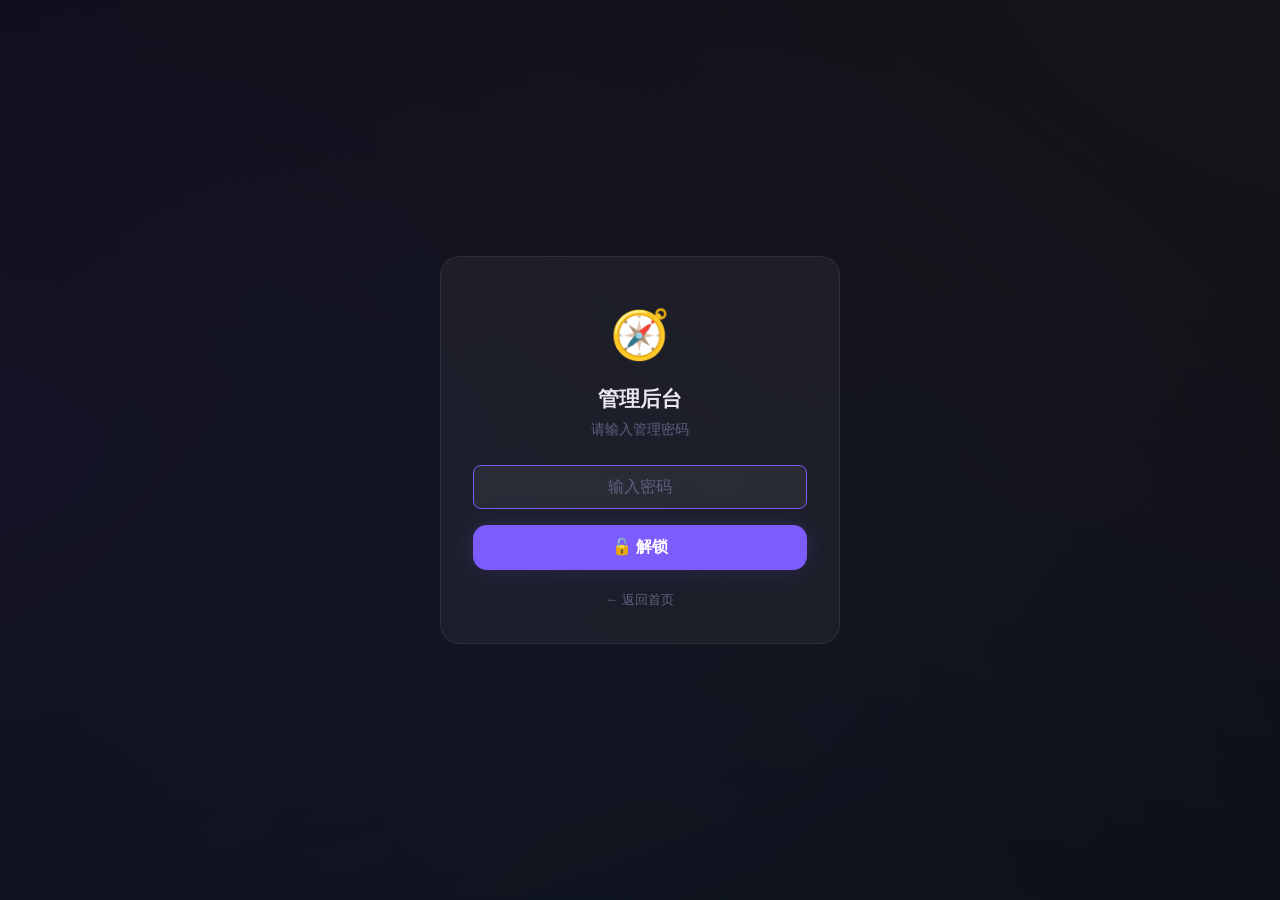
==== commit 6c284306: "fix: 全端数据互通 + 密码同步 + 支付流程修正 + 漏斗横向滚动 1. 管理密码: 硬编码默认密码topxnc2026，首次自动同步到jsonblob，所有端统一 2. 支付流程: 恢复微信联" ====
--- a/admin.html
+++ b/admin.html
@@ -1,4 +1,4 @@
-<!DOCTYPE html>
+﻿<!DOCTYPE html>
 <html lang="zh-CN">
 <head>
   <meta charset="UTF-8">
@@ -17,8 +17,6 @@
       <div class="admin-login-form" id="loginForm">
         <input type="password" class="admin-login-input" id="pw1"
                placeholder="输入密码" autocomplete="off" autofocus>
-        <input type="password" class="admin-login-input" id="pw2"
-               placeholder="再次输入新密码" autocomplete="off" style="display:none;">
         <p class="admin-login-error" id="loginError" style="display:none;"></p>
         <button class="btn btn-primary admin-login-btn" id="loginBtn">🔓 解锁</button>
       </div>
@@ -29,59 +27,52 @@
     </div>
   </div>
 
+  <!-- Sync 模块必须先加载 -->
+  <script src="js/sync.js"></script>
   <script>
     (function() {
-      const PW_KEY = 'dm_admin_pw';
-      const AUTH_KEY = 'dm_admin_auth';
+      var AUTH_KEY = 'dm_admin_auth';
+      var DEFAULT_PW = 'topxnc2026';
 
-      const title = document.getElementById('loginTitle');
-      const desc = document.getElementById('loginDesc');
-      const pw1 = document.getElementById('pw1');
-      const pw2 = document.getElementById('pw2');
-      const loginBtn = document.getElementById('loginBtn');
-      const loginError = document.getElementById('loginError');
-      const loginForm = document.getElementById('loginForm');
+      var title = document.getElementById('loginTitle');
+      var desc = document.getElementById('loginDesc');
+      var pw1 = document.getElementById('pw1');
+      var loginBtn = document.getElementById('loginBtn');
+      var loginError = document.getElementById('loginError');
 
-      let isSetup = false; // 首次设置密码 or 登录
+      var storedHash = null;
 
-      // 密码哈希（优先 SHA-256，降级为简单哈希）
-      async function hash(str) {
-        // 优先使用 Web Crypto API
-        var subtle = null;
+      // 简单哈希（全浏览器通用）
+      function hash(str) {
         try {
-          subtle = window.crypto && window.crypto.subtle;
+          if (window.crypto && window.crypto.subtle && window.crypto.subtle.digest) {
+            return _sha256(str);
+          }
         } catch(e) {}
+        return Promise.resolve(_simpleHash(str));
+      }
 
-        if (subtle && subtle.digest) {
-          try {
-            var data = new TextEncoder().encode(str);
-            var buf = await subtle.digest('SHA-256', data);
-            return Array.from(new Uint8Array(buf))
-              .map(function(b) { return b.toString(16).padStart(2, '0'); })
-              .join('');
-          } catch(e) {}
-        }
+      function _sha256(str) {
+        var data = new TextEncoder().encode(str);
+        return window.crypto.subtle.digest('SHA-256', data).then(function(buf) {
+          var arr = new Uint8Array(buf);
+          var hex = '';
+          for (var i = 0; i < arr.length; i++) {
+            hex += ('00' + arr[i].toString(16)).slice(-2);
+          }
+          return hex;
+        }).catch(function() {
+          return _simpleHash(str);
+        });
+      }
 
-        // 降级：简单哈希（不依赖 crypto API）
+      function _simpleHash(str) {
         var h = 0;
         for (var i = 0; i < str.length; i++) {
           h = ((h << 5) - h + str.charCodeAt(i)) | 0;
           h = (h * 16777619) | 0;
         }
         return 'fb_' + Math.abs(h).toString(36);
-      }
-
-      // 检查是否已有密码
-      const storedHash = localStorage.getItem(PW_KEY);
-
-      if (!storedHash) {
-        // 首次设置模式
-        isSetup = true;
-        title.textContent = '设置管理密码';
-        desc.textContent = '首次使用，请设置一个管理密码';
-        pw1.placeholder = '输入新密码（至少4位）';
-        pw2.style.display = 'block';
-        loginBtn.textContent = '✅ 设置密码';
       }
 
       function showError(msg) {
@@ -93,73 +84,98 @@
         loginError.style.display = 'none';
       }
 
-      loginBtn.addEventListener('click', async function() {
+      // 初始化：从共享存储获取密码
+      desc.textContent = '正在连接…';
+      loginBtn.disabled = true;
+      loginBtn.textContent = '⏳ 连接中…';
+
+      function init() {
+        Sync.getPassword().then(function(sharedPw) {
+          if (sharedPw) {
+            // 共享存储有密码 → 所有端统一使用
+            storedHash = sharedPw;
+            desc.textContent = '请输入管理密码';
+            ready = true;
+            loginBtn.disabled = false;
+            loginBtn.textContent = '🔓 解锁';
+            return;
+          }
+          // 共享存储无密码 → 使用默认密码 → 同步到共享存储
+          return hash(DEFAULT_PW).then(function(h) {
+            storedHash = h;
+            return Sync.setPassword(h).then(function() {
+              desc.textContent = '请输入管理密码';
+              ready = true;
+              loginBtn.disabled = false;
+              loginBtn.textContent = '🔓 解锁';
+            });
+          });
+        }).catch(function() {
+          // 网络失败 → 用本地或默认
+          var localPw = null;
+          try { localPw = localStorage.getItem('dm_admin_pw'); } catch(e) {}
+          if (localPw) {
+            storedHash = localPw;
+          } else {
+            hash(DEFAULT_PW).then(function(h) {
+              storedHash = h;
+              try { localStorage.setItem('dm_admin_pw', h); } catch(e) {}
+            });
+          }
+          desc.textContent = '请输入管理密码';
+          ready = true;
+          loginBtn.disabled = false;
+          loginBtn.textContent = '🔓 解锁';
+        });
+      }
+
+      var ready = false;
+
+      loginBtn.addEventListener('click', function() {
         hideError();
 
-        if (isSetup) {
-          // 设置密码
-          const p1 = pw1.value.trim();
-          const p2 = pw2.value.trim();
+        var p = pw1.value.trim();
+        if (!p) {
+          showError('请输入密码');
+          return;
+        }
 
-          if (!p1 || p1.length < 4) {
-            showError('密码至少需要 4 位');
-            return;
-          }
-          if (p1 !== p2) {
-            showError('两次输入的密码不一致');
+        hash(p).then(function(h) {
+          if (!storedHash) {
+            // 还在加载中，再等一会
+            showError('正在验证…请稍后再试');
             return;
           }
 
-          try {
-            const h = await hash(p1);
-            localStorage.setItem(PW_KEY, h);
-            sessionStorage.setItem(AUTH_KEY, '1');
+          if (h === storedHash) {
+            try {
+              sessionStorage.setItem(AUTH_KEY, '1');
+            } catch(e) {}
 
-            loginBtn.textContent = '✅ 设置成功，跳转中...';
+            loginBtn.textContent = '✅ 验证通过，跳转中...';
             loginBtn.disabled = true;
+            loginBtn.classList.add('btn-verified');
             setTimeout(function() {
               window.location.href = '/index.html#admin';
-            }, 500);
-          } catch (e) {
-            showError('加密失败: ' + (e.message || '未知错误'));
+            }, 400);
+          } else {
+            showError('密码错误，请重试');
+            pw1.value = '';
+            pw1.focus();
           }
-        } else {
-          // 登录验证
-          const p = pw1.value.trim();
-
-          if (!p) {
-            showError('请输入密码');
-            return;
-          }
-
-          try {
-            const h = await hash(p);
-            if (h === storedHash) {
-              sessionStorage.setItem(AUTH_KEY, '1');
-
-              loginBtn.textContent = '✅ 验证通过，跳转中...';
-              loginBtn.disabled = true;
-              loginBtn.classList.add('btn-verified');
-              setTimeout(function() {
-                window.location.href = '/index.html#admin';
-              }, 400);
-            } else {
-              showError('密码错误，请重试');
-              pw1.value = '';
-              pw1.focus();
-            }
-          } catch (e) {
-            showError('验证失败: ' + (e.message || '未知错误'));
-          }
-        }
+        }).catch(function(e) {
+          showError('验证失败: ' + (e.message || '未知错误'));
+        });
       });
 
-      // 回车键提交
       document.addEventListener('keydown', function(e) {
         if (e.key === 'Enter') {
           loginBtn.click();
         }
       });
+
+      // 启动
+      init();
     })();
   </script>
 </body>
--- a/css/style.css
+++ b/css/style.css
@@ -1,4 +1,4 @@
-/* ============================================
+﻿/* ============================================
    方向匹配器 — 样式系统
    架构: CSS Custom Properties + Mobile-First
    版本: v1.0.0 MVP
@@ -943,6 +943,15 @@
   .paywall-hint {
     font-size: 0.72rem;
   }
+  /* 付费按钮：允许换行 + 全宽，防止溢出 */
+  .paywall .btn-gold.btn-lg {
+    white-space: normal;
+    width: 100%;
+    max-width: 300px;
+    font-size: 0.92rem;
+    padding: 14px 16px;
+    word-break: keep-all;
+  }
 
   /* 分享区 */
   .share-section {
@@ -995,59 +1004,66 @@
   .modal {
     width: 94vw;
     max-width: 94vw;
-    padding: 20px 16px;
+    padding: 18px 14px;
     border-radius: var(--radius-md);
-    max-height: 90vh;
+    max-height: 85vh;
     overflow-y: auto;
+    -webkit-overflow-scrolling: touch;
   }
   .modal--wide {
     max-width: 94vw;
   }
   .modal-close {
     font-size: 1.4rem;
-    top: 8px;
-    right: 12px;
+    top: 6px;
+    right: 10px;
+    position: sticky;
+    z-index: 10;
   }
   .qr-row {
     flex-direction: column;
     align-items: center;
+    gap: 12px;
   }
   .qr-box {
-    width: 150px;
-    height: 150px;
+    width: 140px;
+    height: 140px;
   }
   .qr-box--medium {
-    width: 110px;
-    height: 110px;
+    width: 100px;
+    height: 100px;
   }
   .qr-box--small {
-    width: 75px;
-    height: 75px;
+    width: 70px;
+    height: 70px;
   }
   .qr-label {
-    font-size: 0.75rem;
+    font-size: 0.72rem;
   }
   .verify-input {
-    font-size: 0.9rem;
-    padding: 10px 14px;
+    font-size: 16px !important;
+    padding: 10px 12px;
   }
   .verify-error {
+    font-size: 0.7rem;
+  }
+  .code-reveal-value {
+    font-size: 1.6rem;
+    letter-spacing: 0.12em;
+  }
+  .code-reveal-label {
     font-size: 0.72rem;
-  }
-  .code-reveal-value {
-    font-size: 1.8rem;
-    letter-spacing: 0.15em;
-  }
-  .code-reveal-label {
-    font-size: 0.75rem;
   }
   .activate-guide {
     padding: var(--space-sm);
   }
   .activate-title {
-    font-size: 0.82rem;
+    font-size: 0.78rem;
   }
   .activate-desc {
+    font-size: 0.7rem;
+  }
+  .verify-label {
     font-size: 0.72rem;
   }
 
@@ -1083,34 +1099,67 @@
   .admin-section {
     padding: var(--space-md);
     margin-bottom: var(--space-sm);
+    overflow-x: auto;
+    -webkit-overflow-scrolling: touch;
   }
   .admin-section h2 {
     font-size: 0.88rem;
   }
 
-  /* Admin 漏斗 */
+  /* Admin 漏斗 — 紧凑横向滚动 */
   .funnel-grid {
+    flex-wrap: nowrap;
+    justify-content: flex-start;
+    gap: 6px;
+    overflow-x: auto;
+    -webkit-overflow-scrolling: touch;
+    padding: 4px 0;
+  }
+  .funnel-step {
+    flex: 0 0 auto;
+    min-width: 56px;
+    max-width: 80px;
     flex-direction: column;
-    gap: 6px;
-  }
-  .funnel-step {
+    align-items: center;
+    padding: 8px 6px;
+    gap: 2px;
+    border-left: none;
+  }
+  .funnel-step.highlight {
+    border: 1px solid rgba(0,212,170,0.3);
+  }
+  .funnel-arrow {
+    flex: 0 0 auto;
+    font-size: 0.75rem;
+    padding: 0 2px;
+    transform: none;
+    align-self: center;
+    color: var(--color-text-muted, #606080);
+  }
+  .funnel-num {
+    font-size: 1rem;
     min-width: auto;
-    flex-direction: row;
-    justify-content: space-between;
-    padding: 8px 14px;
-    gap: 8px;
-  }
-  .funnel-arrow {
-    transform: rotate(90deg);
-    font-size: 0.8rem;
-  }
-  .funnel-num {
-    font-size: 1.2rem;
+    text-align: center;
+  }
+  .funnel-label {
+    font-size: 0.68rem;
+    white-space: nowrap;
+  }
+  .funnel-rate {
+    font-size: 0.62rem;
+    color: var(--color-text-muted, #606080);
   }
 
   /* Admin 表格 */
   .admin-table {
     font-size: 0.68rem;
+    min-width: 100%;
+  }
+  /* 解锁码表容器：限制高度滚动 */
+  #codesTableContainer {
+    max-height: 360px;
+    overflow-y: auto;
+    -webkit-overflow-scrolling: touch;
   }
   .admin-table th,
   .admin-table td {
@@ -1121,6 +1170,30 @@
   .admin-section .btn-sm {
     font-size: 0.68rem;
     padding: 5px 8px;
+  }
+}
+
+/* ====== iOS Safari 专项适配 ====== */
+@supports (-webkit-touch-callout: none) {
+  /* iOS Safari 专用 */
+  body {
+    padding-bottom: env(safe-area-inset-bottom, 0px);
+  }
+
+  input, textarea, select {
+    font-size: 16px !important; /* 阻止 iOS 自动缩放 */
+  }
+
+  .modal {
+    -webkit-overflow-scrolling: touch;
+  }
+}
+
+@supports (padding: max(0px)) {
+  .admin-page,
+  .home-page,
+  .result-page {
+    padding-bottom: max(var(--space-lg), env(safe-area-inset-bottom, 16px));
   }
 }
 
@@ -1540,16 +1613,27 @@
   flex-wrap: wrap;
   gap: 8px;
   justify-content: center;
+  overflow-x: auto;
+  -webkit-overflow-scrolling: touch;
+  padding: 4px 2px;
+}
+
+.funnel-label {
+  font-size: 0.82rem;
+  color: var(--color-text-secondary, #9090b0);
+  white-space: nowrap;
 }
 
 .funnel-step {
   display: flex;
   flex-direction: column;
   align-items: center;
-  padding: 10px 14px;
+  padding: 8px 10px;
   background: rgba(255,255,255,0.04);
   border-radius: var(--radius-md);
-  min-width: 70px;
+  flex: 1 1 auto;
+  min-width: 0;
+  max-width: 100%;
 }
 
 .funnel-step.highlight {
@@ -1558,7 +1642,7 @@
 }
 
 .funnel-num {
-  font-size: 1.4rem;
+  font-size: 1.2rem;
   font-weight: 800;
   color: var(--color-text, #e8e8f0);
 }
